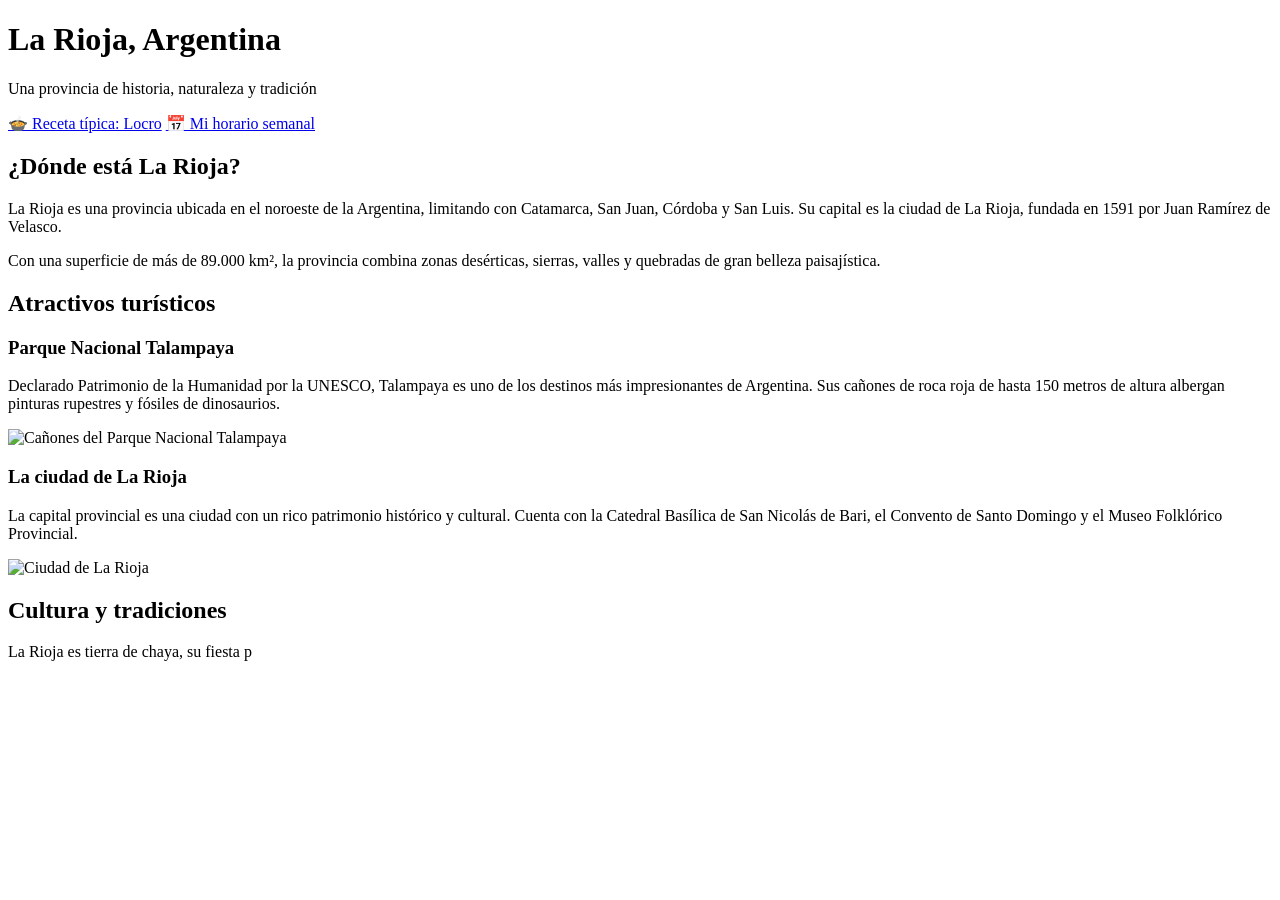
==== index.html @ 54238724 "Agrego index.html con contenido sobre la Rioja" ====
<!DOCTYPE html>
<html lang="es">
<head>
    <meta charset="UTF-8">
    <meta name="viewport" content="width=device-width, initial-scale=1.0">
    <title>La Rioja Argentina</title>
    <link rel="stylesheet" href="estilos.css">
</head>
<body>

    <header>
        <h1>La Rioja, Argentina</h1>
        <p>Una provincia de historia, naturaleza y tradición</p>
    </header>

    <nav>
        <a href="receta.html">🍲 Receta típica: Locro</a>
        <a href="horario.html">📅 Mi horario semanal</a>
    </nav>

    <main>

        <section>
            <h2>¿Dónde está La Rioja?</h2>
            <p>
                La Rioja es una provincia ubicada en el noroeste de la Argentina, 
                limitando con Catamarca, San Juan, Córdoba y San Luis. Su capital 
                es la ciudad de La Rioja, fundada en 1591 por Juan Ramírez de Velasco.
            </p>
            <p>
                Con una superficie de más de 89.000 km², la provincia combina zonas 
                desérticas, sierras, valles y quebradas de gran belleza paisajística.
            </p>
        </section>

        <section>
            <h2>Atractivos turísticos</h2>

            <article>
                <h3>Parque Nacional Talampaya</h3>
                <p>
                    Declarado Patrimonio de la Humanidad por la UNESCO, Talampaya es 
                    uno de los destinos más impresionantes de Argentina. Sus cañones 
                    de roca roja de hasta 150 metros de altura albergan pinturas 
                    rupestres y fósiles de dinosaurios.
                </p>
                <!-- Imagen con ruta absoluta (desde internet) -->
                <img src="https://upload.wikimedia.org/wikipedia/commons/thumb/4/4b/Talampaya02.jpg/1280px-Talampaya02.jpg" 
                     alt="Cañones del Parque Nacional Talampaya" 
                     width="500">
            </article>

            <article>
                <h3>La ciudad de La Rioja</h3>
                <p>
                    La capital provincial es una ciudad con un rico patrimonio histórico 
                    y cultural. Cuenta con la Catedral Basílica de San Nicolás de Bari, 
                    el Convento de Santo Domingo y el Museo Folklórico Provincial.
                </p>
                <!-- Imagen con ruta relativa (imagen local) -->
                <img src="imagenes/larioja-ciudad.jpg" 
                     alt="Ciudad de La Rioja" 
                     width="500">
            </article>

        </section>

        <section>
            <h2>Cultura y tradiciones</h2>
            <p>
                La Rioja es tierra de chaya, su fiesta p
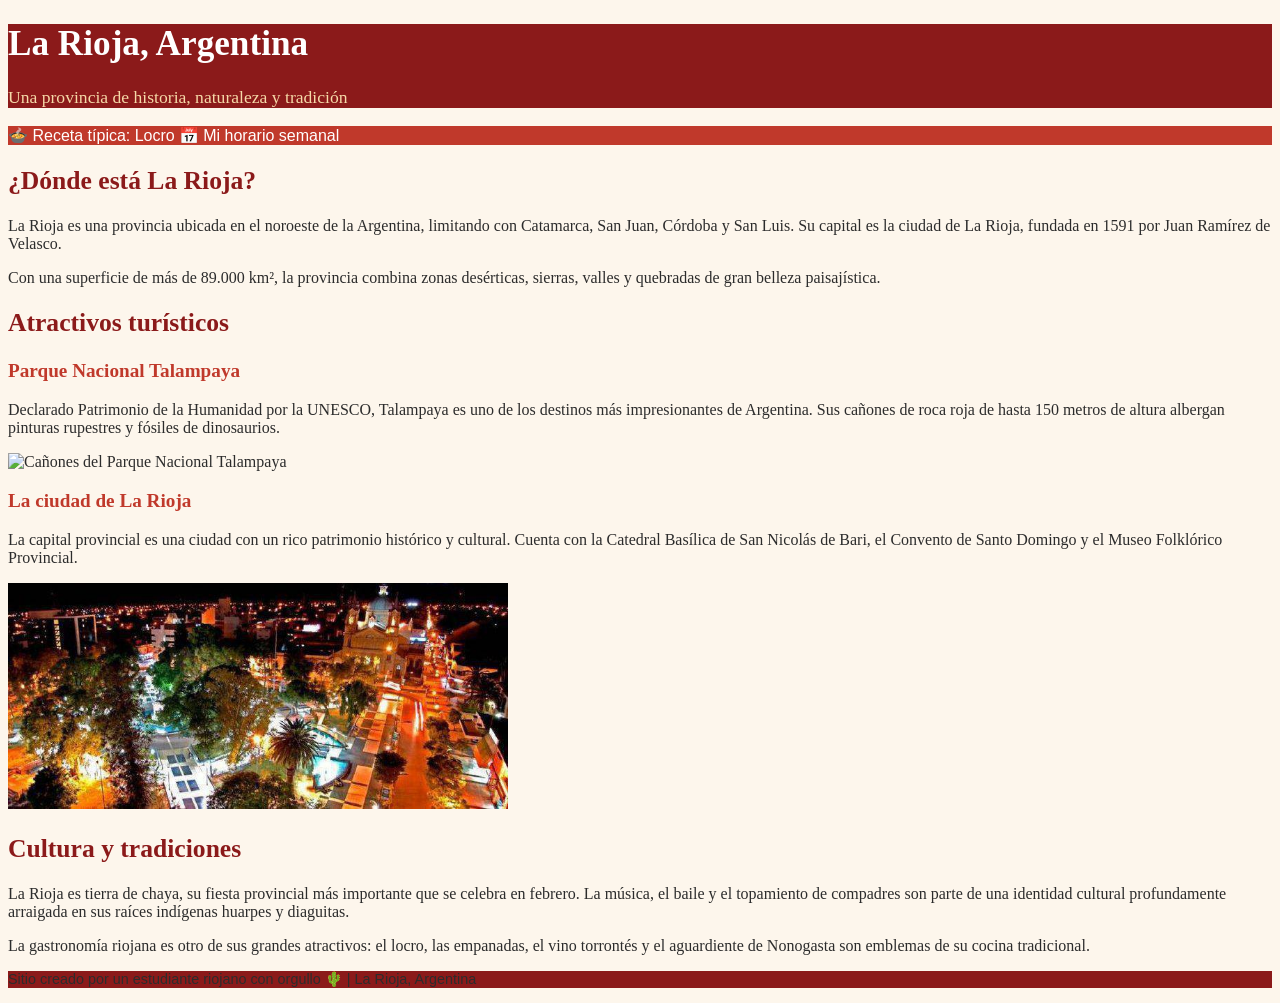
==== commit 9f3694d9: "Corrijo index.html y agrego imagen local de La Rioja" ====
--- a/index.html
+++ b/index.html
@@ -68,4 +68,23 @@
         <section>
             <h2>Cultura y tradiciones</h2>
             <p>
-                La Rioja es tierra de chaya, su fiesta p+                La Rioja es tierra de chaya, su fiesta provincial más importante que se 
+                celebra en febrero. La música, el baile y el topamiento de compadres 
+                son parte de una identidad cultural profundamente arraigada en sus 
+                raíces indígenas huarpes y diaguitas.
+            </p>
+            <p>
+                La gastronomía riojana es otro de sus grandes atractivos: el locro, 
+                las empanadas, el vino torrontés y el aguardiente de Nonogasta 
+                son emblemas de su cocina tradicional.
+            </p>
+        </section>
+
+    </main>
+
+    <footer>
+        <p>Sitio creado por un estudiante riojano con orgullo 🌵 | La Rioja, Argentina</p>
+    </footer>
+
+</body>
+</html>
--- a/estilos.css
+++ b/estilos.css
@@ -0,0 +1,97 @@
+/* Tipografía general */
+body {
+    font-family: Georgia, serif;
+    font-size: 16px;
+    color: #2c2c2c;
+    background-color: #fdf6ec;
+}
+
+/* Header */
+header {
+    background-color: #8b1a1a;
+    color: #ffffff;
+}
+
+header h1 {
+    font-size: 2.2em;
+    font-family: Georgia, serif;
+}
+
+header p {
+    font-size: 1.1em;
+    color: #f5d9a8;
+}
+
+/* Navegación */
+nav {
+    background-color: #c0392b;
+}
+
+nav a {
+    color: #ffffff;
+    font-size: 1em;
+    font-family: Arial, sans-serif;
+    text-decoration: none;
+}
+
+nav a:hover {
+    color: #f5d9a8;
+}
+
+/* Títulos */
+h2 {
+    font-size: 1.6em;
+    color: #8b1a1a;
+    font-family: Georgia, serif;
+}
+
+h3 {
+    font-size: 1.2em;
+    color: #c0392b;
+    font-family: Georgia, serif;
+}
+
+/* Párrafos */
+p {
+    font-size: 1em;
+    color: #2c2c2c;
+}
+
+/* Listas */
+ul, ol {
+    font-size: 1em;
+    color: #2c2c2c;
+}
+
+/* Tabla */
+table {
+    font-size: 0.95em;
+    font-family: Arial, sans-serif;
+    border-collapse: collapse;
+    color: #2c2c2c;
+}
+
+th {
+    background-color: #8b1a1a;
+    color: #ffffff;
+    font-size: 1em;
+}
+
+td {
+    background-color: #fff3e0;
+    color: #2c2c2c;
+}
+
+td:nth-child(7), td:nth-child(8) {
+    background-color: #d4edda;
+    color: #155724;
+    font-size: 1.1em;
+}
+
+/* Footer */
+footer {
+    background-color: #8b1a1a;
+    color: #f5d9a8;
+    font-size: 0.9em;
+    font-family: Arial, sans-serif;
+}
